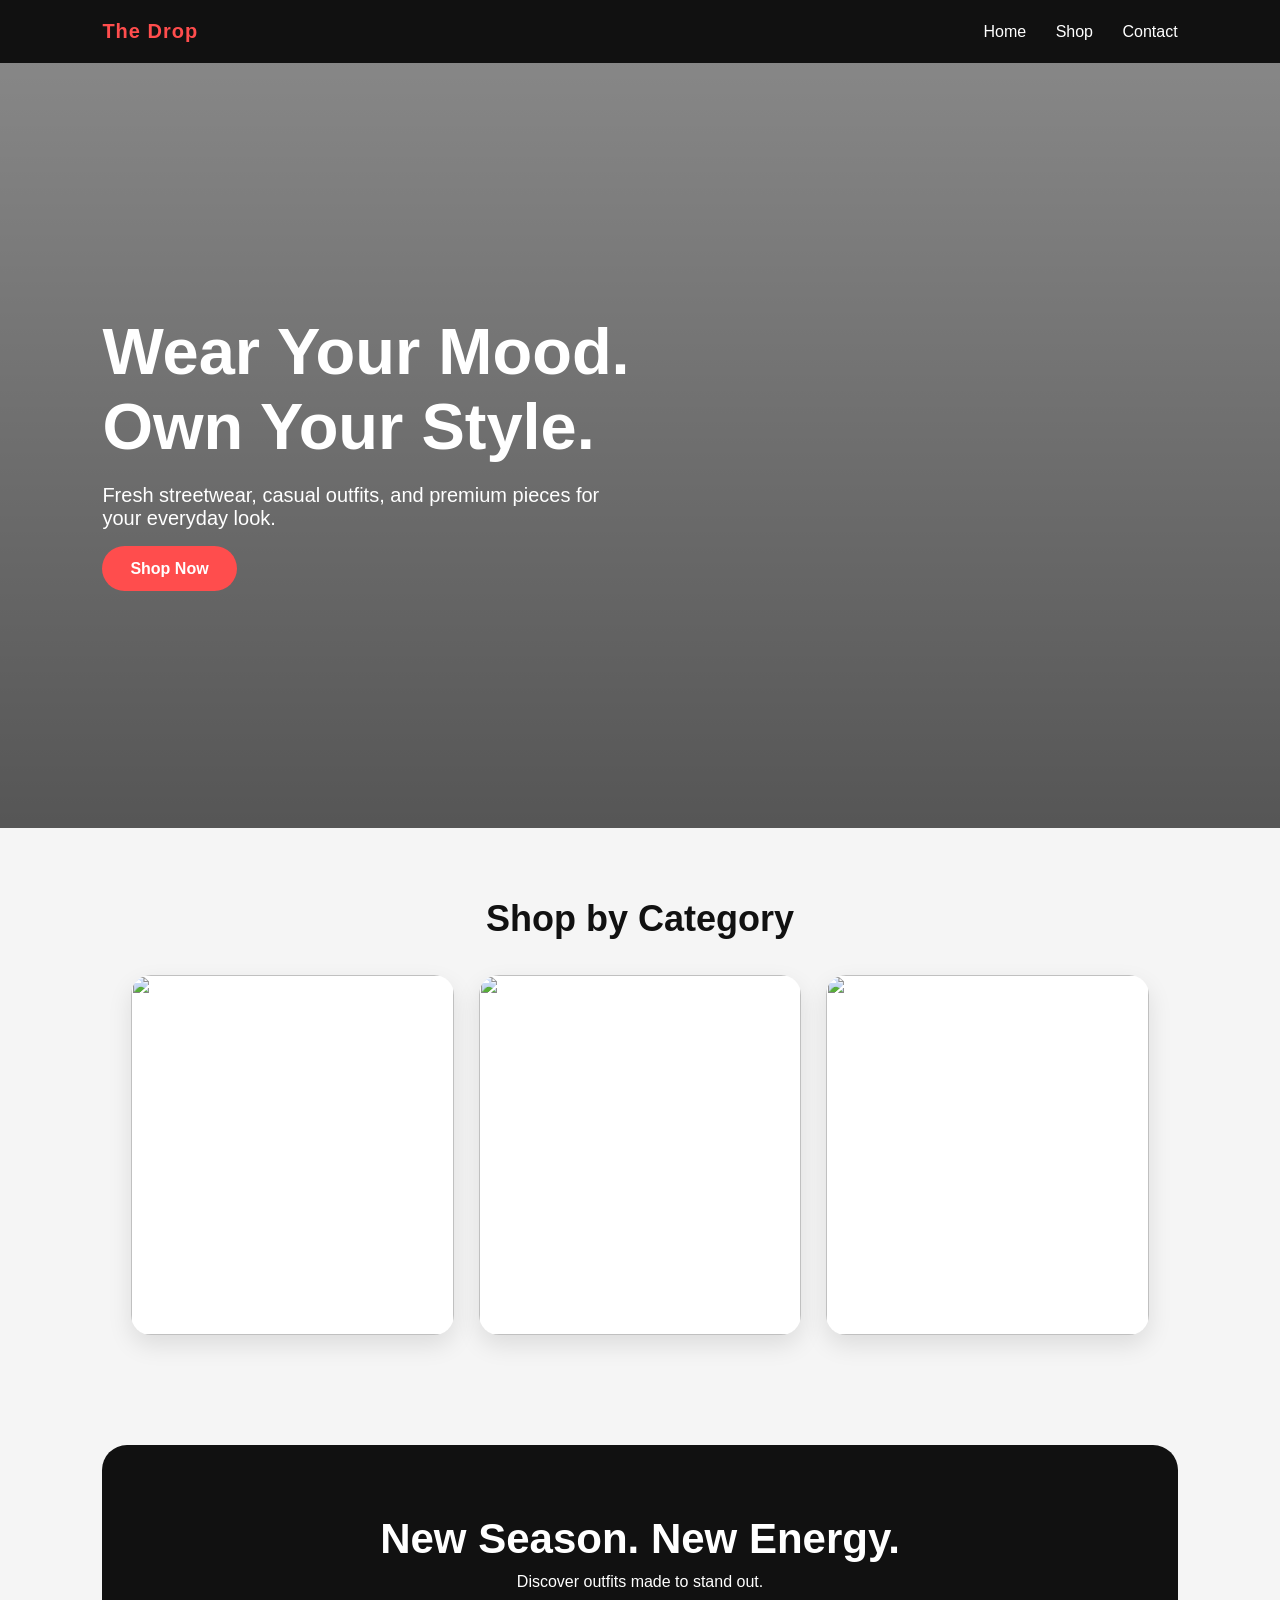
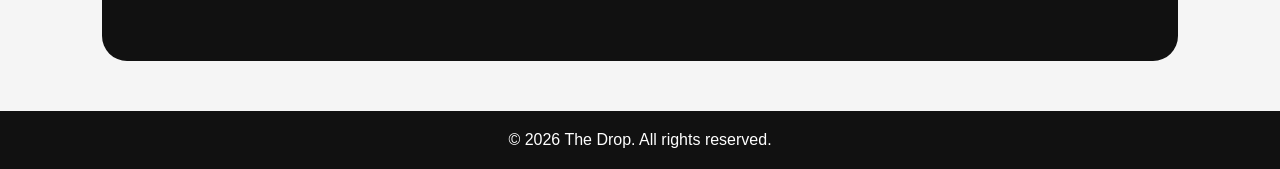
==== index.html @ acc6e348 "Add files via upload" ====
<!DOCTYPE html>
<html>
<head>
  <title>The Drop - Clothes Store</title>
  <link rel="stylesheet" href="style.css">
</head>
<body>

<header>
  <h2 class="t1" >The Drop</h2>
  <nav>
    <a href="index.html">Home</a>
    <a href="shop.html">Shop</a>
    <a href="#">Contact</a>
  </nav>
</header>

<section class="hero">
  <div>
    <h1>Wear Your Mood.<br>Own Your Style.</h1>
    <p>Fresh streetwear, casual outfits, and premium pieces for your everyday look.</p>
    <a href="shop.html" class="btn">Shop Now</a>
  </div>
</section>

<section class="categories">
  <h2>Shop by Category</h2>

  <div class="cards">
    <div class="card">
      <img src="https://images.unsplash.com/photo-1523398002811-999ca8dec234">
      <h3>Men</h3>
    </div>

    <div class="card">
      <img src="https://images.unsplash.com/photo-1483985988355-763728e1935b">
      <h3>Women</h3>
    </div>

    <div class="card">
      <img src="https://images.unsplash.com/photo-1542291026-7eec264c27ff">
      <h3>Sneakers</h3>
    </div>
  </div>
</section>

<section class="banner">
  <h2>New Season. New Energy.</h2>
  <p>Discover outfits made to stand out.</p>
</section>

<footer>
  <p>© 2026 The Drop. All rights reserved.</p>
</footer>

</body>
</html>
---- style.css ----
* {
  margin: 0;
  padding: 0;
  box-sizing: border-box;
  font-family: Arial, sans-serif;
}

body {
  background: #f5f5f5;
  color: #111;
}

header {
  width: 100%;
  padding: 20px 8%;
  background: #111;
  color: white;
  display: flex;
  justify-content: space-between;
  align-items: center;
}

header h2 {
  font-size: 28px;
  letter-spacing: 1px;
}

nav a {
  color: white;
  text-decoration: none;
  margin-left: 25px;
  font-size: 16px;
}

nav a:hover {
  color: #ff4d4d;
}

.hero {
  height: 85vh;
  background: linear-gradient(rgba(0,0,0,0.45), rgba(0,0,0,0.65)),
  url("https://images.unsplash.com/photo-1445205170230-053b83016050");
  background-size: cover;
  background-position: center;
  display: flex;
  align-items: center;
  padding: 0 8%;
  color: white;
}

.hero h1 {
  font-size: 65px;
  margin-bottom: 20px;
}

.hero p {
  font-size: 20px;
  max-width: 520px;
  margin-bottom: 30px;
}

.btn {
  background: #ff4d4d;
  color: white;
  padding: 14px 28px;
  text-decoration: none;
  border-radius: 30px;
  font-weight: bold;
}

.btn:hover {
  background: white;
  color: #111;
}

.categories {
  padding: 70px 8%;
  text-align: center;
}

.categories h2 {
  font-size: 36px;
  margin-bottom: 35px;
}

.cards {
  display: flex;
  gap: 25px;
  justify-content: center;
}

.card {
  width: 30%;
  height: 360px;
  background: white;
  border-radius: 20px;
  overflow: hidden;
  position: relative;
  box-shadow: 0 10px 25px rgba(0,0,0,0.1);
}

.card img {
  width: 100%;
  height: 100%;
  object-fit: cover;
}

.card h3 {
  position: absolute;
  bottom: 20px;
  left: 20px;
  color: white;
  font-size: 32px;
}

.banner {
  margin: 40px 8%;
  padding: 70px 30px;
  background: #111;
  color: white;
  text-align: center;
  border-radius: 25px;
}

.banner h2 {
  font-size: 42px;
  margin-bottom: 10px;
}

.shop-title {
  text-align: center;
  padding: 70px 20px;
  background: white;
}

.shop-title h1 {
  font-size: 48px;
}

.shop-title p {
  margin-top: 10px;
  font-size: 18px;
  color: #555;
}

.products {
  padding: 50px 8%;
  display: grid;
  grid-template-columns: repeat(4, 1fr);
  gap: 25px;
}

.product {
  background: white;
  padding: 18px;
  border-radius: 18px;
  text-align: center;
  box-shadow: 0 8px 20px rgba(0,0,0,0.08);
}

.product img {
  width: 100%;
  height: 260px;
  object-fit: cover;
  border-radius: 14px;
}

.product h3 {
  margin: 15px 0 8px;
}

.product p {
  font-weight: bold;
  margin-bottom: 15px;
}

.product button {
  background: #111;
  color: white;
  border: none;
  padding: 12px 22px;
  border-radius: 25px;
  cursor: pointer;
}

.product button:hover {
  background: #ff4d4d;
}

footer {
  background: #111;
  color: white;
  text-align: center;
  padding: 20px;
  margin-top: 50px;
}

@media (max-width: 900px) {
  .cards {
    flex-direction: column;
  }

  .card {
    width: 100%;
  }

  .products {
    grid-template-columns: repeat(2, 1fr);
  }

  .hero h1 {
    font-size: 45px;
  }
}

@media (max-width: 600px) {
  header {
    flex-direction: column;
    gap: 15px;
  }

  .products {
    grid-template-columns: 1fr;
  }

  .hero h1 {
    font-size: 36px;
  }
}
.t1{
    color: #ff4d4d;
    font-size: 20px;
    font-family: 'Gill Sans', 'Gill Sans MT', Calibri, 'Trebuchet MS', sans-serif;
}
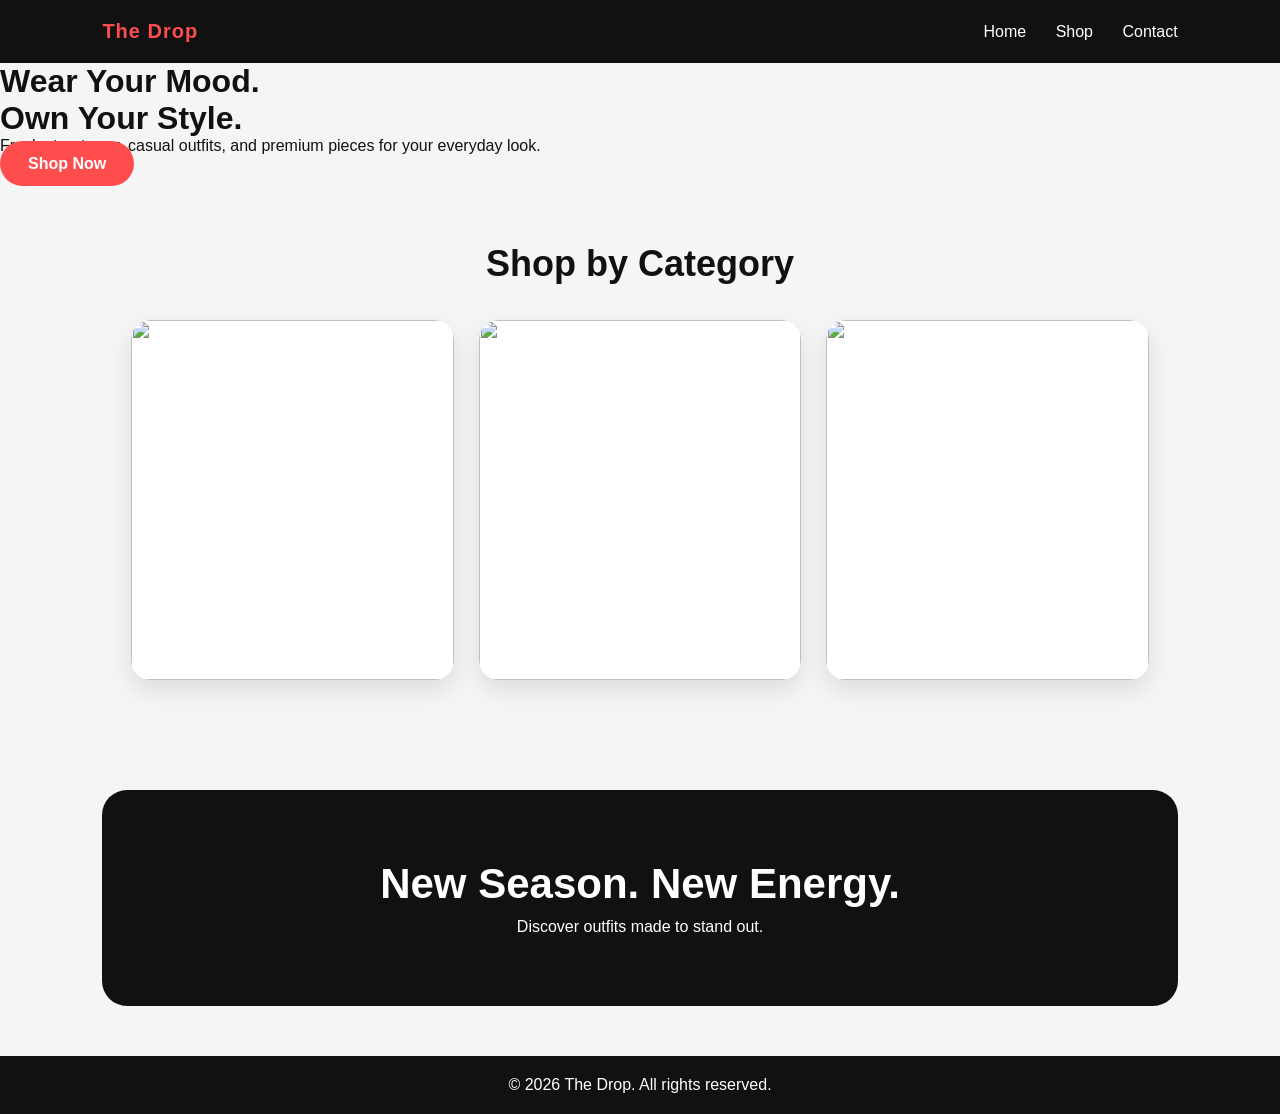
==== commit ccbbb95f: "Fix HTML structure and formatting issues" ====
--- a/index.html
+++ b/index.html
@@ -15,7 +15,6 @@
   </nav>
 </header>
 
-<section class="hero">
   <div>
     <h1>Wear Your Mood.<br>Own Your Style.</h1>
     <p>Fresh streetwear, casual outfits, and premium pieces for your everyday look.</p>
@@ -54,4 +53,4 @@
 </footer>
 
 </body>
-</html>+</html>
